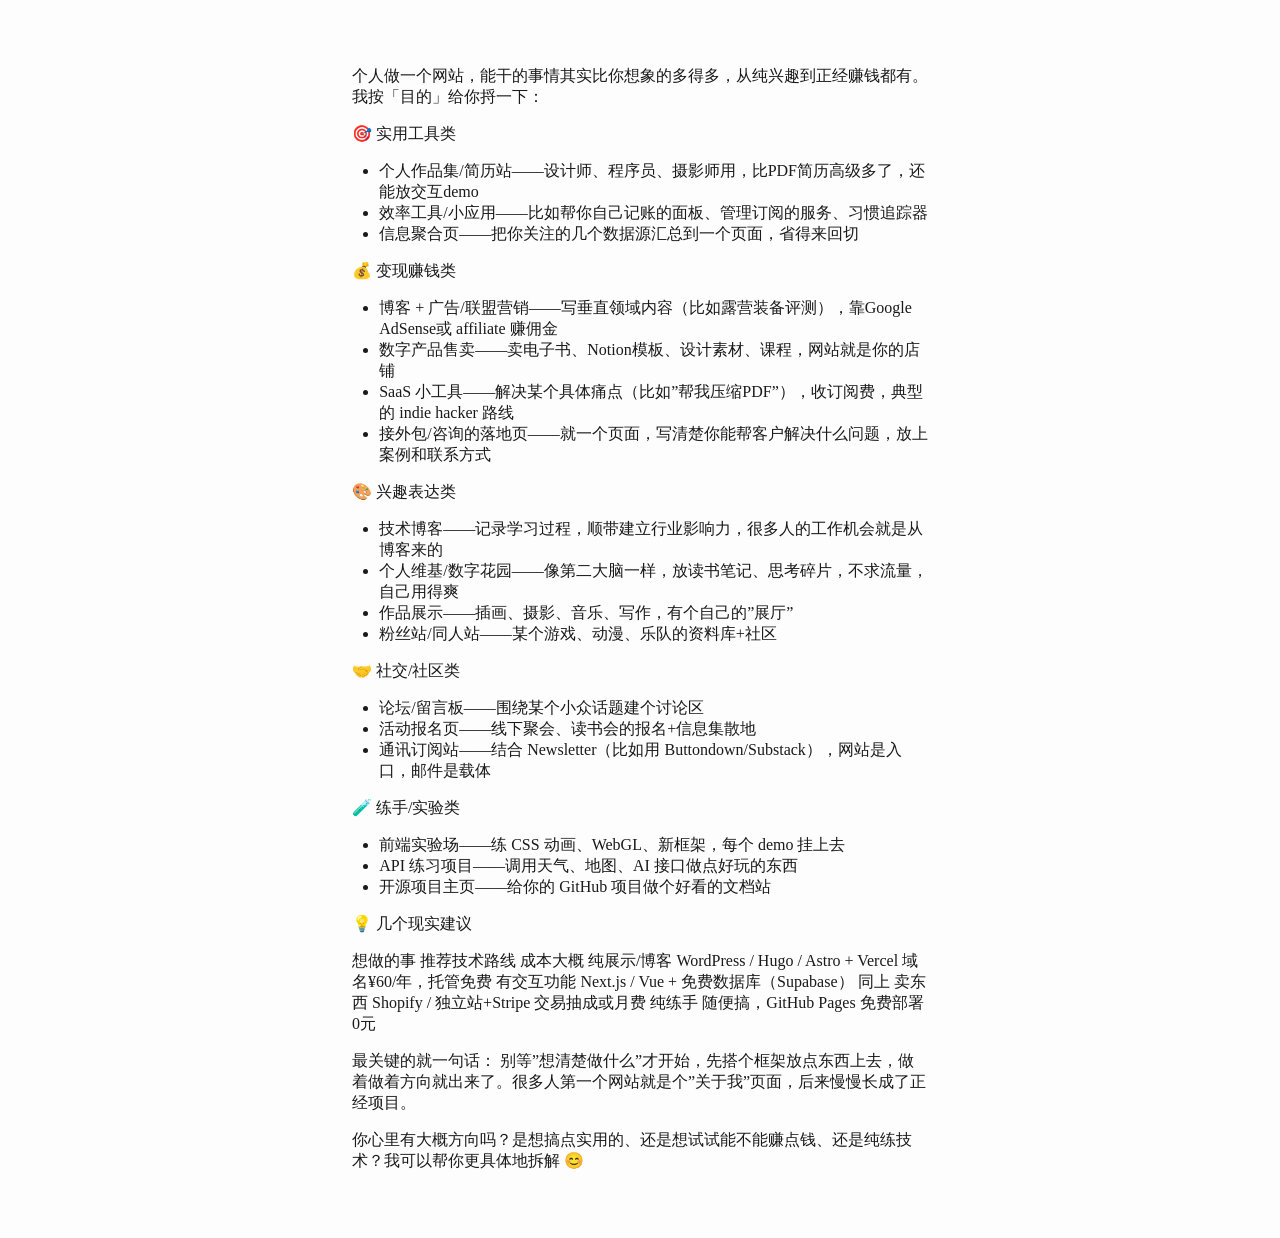
==== 个人做一个网站能干些什么.html @ d421e5bc "1" ====
﻿<!DOCTYPE html>
<html xmlns="http://www.w3.org/1999/xhtml">
<head>
  <meta charset="utf-8" />
  <meta name="generator" content="pandoc 3.11" />
  <meta name="viewport" content="width=device-width, initial-scale=1.0, user-scalable=yes" />
  <title>个人做一个网站能干些什么</title><link rel="stylesheet" href="style.css">
  <style>
    /* Default styles provided by pandoc.
    ** See https://pandoc.org/MANUAL.html#variables-for-html for config info.
    */
    html {
      color: #1a1a1a;
      background-color: #fdfdfd;
    }
    body {
      margin: 0 auto;
      max-width: 36em;
      padding-left: 50px;
      padding-right: 50px;
      padding-top: 50px;
      padding-bottom: 50px;
      hyphens: auto;
      overflow-wrap: break-word;
      text-rendering: optimizeLegibility;
      font-kerning: normal;
    }
    @media (max-width: 600px) {
      body {
        font-size: 0.9em;
        padding: 12px;
      }
      h1 {
        font-size: 1.8em;
      }
    }
    @media print {
      html {
        background-color: white;
      }
      body {
        background-color: transparent;
        color: black;
      }
      p, h2, h3 {
        orphans: 3;
        widows: 3;
      }
      h2, h3, h4 {
        page-break-after: avoid;
      }
    }
    p {
      margin: 1em 0;
    }
    a {
      color: #1a1a1a;
    }
    a:visited {
      color: #1a1a1a;
    }
    img {
      max-width: 100%;
    }
    svg {
      height: auto;
      max-width: 100%;
    }
    h1, h2, h3, h4, h5, h6 {
      margin-top: 1.4em;
    }
    h5, h6 {
      font-size: 1em;
      font-style: italic;
    }
    h6 {
      font-weight: normal;
    }
    ol, ul {
      padding-left: 1.7em;
      margin-top: 1em;
    }
    li > ol, li > ul {
      margin-top: 0;
    }
    blockquote {
      margin: 1em 0 1em 1.7em;
      padding-left: 1em;
      border-left: 2px solid #e6e6e6;
      color: #606060;
    }
    code {
      white-space: pre-wrap;
      font-family: Menlo, Monaco, Consolas, 'Lucida Console', monospace;
      font-size: 85%;
      margin: 0;
      hyphens: manual;
    }
    pre {
      margin: 1em 0;
      overflow: auto;
    }
    pre code {
      padding: 0;
      overflow: visible;
      overflow-wrap: normal;
    }
    .sourceCode {
     background-color: transparent;
     overflow: visible;
    }
    hr {
      border: none;
      border-top: 1px solid #1a1a1a;
      height: 1px;
      margin: 1em 0;
    }
    table {
      margin: 1em 0;
      border-collapse: collapse;
      width: 100%;
      overflow-x: auto;
      display: block;
      font-variant-numeric: lining-nums tabular-nums;
    }
    table caption {
      margin-bottom: 0.75em;
    }
    tbody {
      margin-top: 0.5em;
      border-top: 1px solid #1a1a1a;
      border-bottom: 1px solid #1a1a1a;
    }
    th {
      border-top: 1px solid #1a1a1a;
      padding: 0.25em 0.5em 0.25em 0.5em;
    }
    td {
      padding: 0.125em 0.5em 0.25em 0.5em;
    }
    header {
      margin-bottom: 4em;
      text-align: center;
    }
    #TOC li {
      list-style: none;
    }
    #TOC ul {
      padding-left: 1.3em;
    }
    #TOC > ul {
      padding-left: 0;
    }
    #TOC a:not(:hover) {
      text-decoration: none;
    }
    span.smallcaps{font-variant: small-caps;}
    div.columns{display: flex; gap: 1.5em;}
    div.column{flex: auto;}
    @media screen {
    div.columns{gap: min(4vw, 1.5em);}
    div.column{overflow-x: auto;}
    }
    div.hanging-indent{margin-left: 1.5em; text-indent: -1.5em;}
    /* The extra [class] is a hack that increases specificity enough to
       override a similar rule in reveal.js */
    ul.task-list[class]{list-style: none;}
    ul.task-list li input[type="checkbox"] {
      font-size: inherit;
      width: 0.8em;
      margin: 0 0.8em 0.2em -1.6em;
      vertical-align: middle;
    }
  </style>
</head>
<body>
<p>个人做一个网站，能干的事情其实比你想象的多得多，从纯兴趣到正经赚钱都有。我按「目的」给你捋一下：</p>
<p>🎯 实用工具类</p>
<ul>
<li>个人作品集/简历站——设计师、程序员、摄影师用，比PDF简历高级多了，还能放交互demo</li>
<li>效率工具/小应用——比如帮你自己记账的面板、管理订阅的服务、习惯追踪器</li>
<li>信息聚合页——把你关注的几个数据源汇总到一个页面，省得来回切</li>
</ul>
<p>💰 变现赚钱类</p>
<ul>
<li>博客 + 广告/联盟营销——写垂直领域内容（比如露营装备评测），靠Google
AdSense或 affiliate 赚佣金</li>
<li>数字产品售卖——卖电子书、Notion模板、设计素材、课程，网站就是你的店铺</li>
<li>SaaS 小工具——解决某个具体痛点（比如”帮我压缩PDF”），收订阅费，典型的
indie hacker 路线</li>
<li>接外包/咨询的落地页——就一个页面，写清楚你能帮客户解决什么问题，放上案例和联系方式</li>
</ul>
<p>🎨 兴趣表达类</p>
<ul>
<li>技术博客——记录学习过程，顺带建立行业影响力，很多人的工作机会就是从博客来的</li>
<li>个人维基/数字花园——像第二大脑一样，放读书笔记、思考碎片，不求流量，自己用得爽</li>
<li>作品展示——插画、摄影、音乐、写作，有个自己的”展厅”</li>
<li>粉丝站/同人站——某个游戏、动漫、乐队的资料库+社区</li>
</ul>
<p>🤝 社交/社区类</p>
<ul>
<li>论坛/留言板——围绕某个小众话题建个讨论区</li>
<li>活动报名页——线下聚会、读书会的报名+信息集散地</li>
<li>通讯订阅站——结合 Newsletter（比如用
Buttondown/Substack），网站是入口，邮件是载体</li>
</ul>
<p>🧪 练手/实验类</p>
<ul>
<li>前端实验场——练 CSS 动画、WebGL、新框架，每个 demo 挂上去</li>
<li>API 练习项目——调用天气、地图、AI 接口做点好玩的东西</li>
<li>开源项目主页——给你的 GitHub 项目做个好看的文档站</li>
</ul>
<p>💡 几个现实建议</p>
<p>想做的事 推荐技术路线 成本大概 纯展示/博客 WordPress / Hugo / Astro +
Vercel 域名¥60/年，托管免费 有交互功能 Next.js / Vue +
免费数据库（Supabase） 同上 卖东西 Shopify / 独立站+Stripe
交易抽成或月费 纯练手 随便搞，GitHub Pages 免费部署 0元</p>
<p>最关键的就一句话：
别等”想清楚做什么”才开始，先搭个框架放点东西上去，做着做着方向就出来了。很多人第一个网站就是个”关于我”页面，后来慢慢长成了正经项目。</p>
<p>你心里有大概方向吗？是想搞点实用的、还是想试试能不能赚点钱、还是纯练技术？我可以帮你更具体地拆解
😊</p>
</body>
</html>
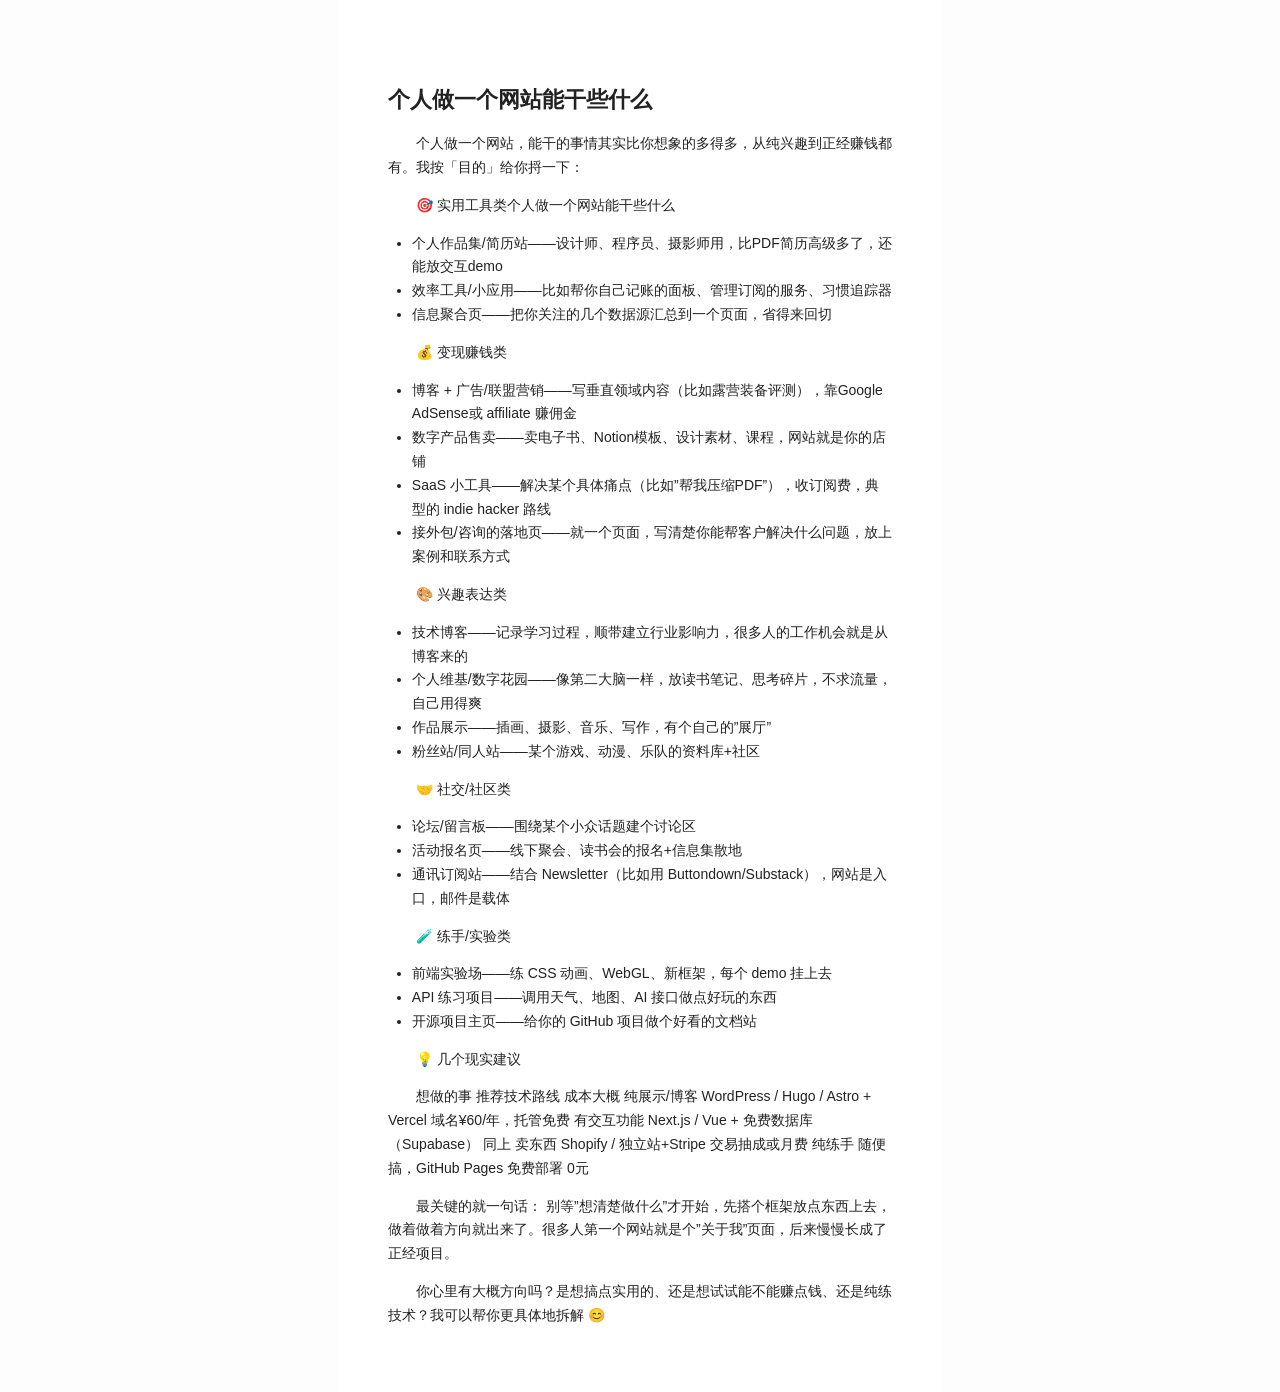
==== commit ae989350: "1" ====
--- a/个人做一个网站能干些什么.html
+++ b/个人做一个网站能干些什么.html
@@ -174,8 +174,8 @@
   </style>
 </head>
 <body>
-<p>个人做一个网站，能干的事情其实比你想象的多得多，从纯兴趣到正经赚钱都有。我按「目的」给你捋一下：</p>
-<p>🎯 实用工具类</p>
+<h1>个人做一个网站能干些什么</h1><p>个人做一个网站，能干的事情其实比你想象的多得多，从纯兴趣到正经赚钱都有。我按「目的」给你捋一下：</p>
+<p>🎯 实用工具类个人做一个网站能干些什么</p>
 <ul>
 <li>个人作品集/简历站——设计师、程序员、摄影师用，比PDF简历高级多了，还能放交互demo</li>
 <li>效率工具/小应用——比如帮你自己记账的面板、管理订阅的服务、习惯追踪器</li>
--- a/style.css
+++ b/style.css
@@ -0,0 +1,24 @@
+body {
+  font-family: "Microsoft YaHei", "SimSun", sans-serif;
+  font-size: 14px;
+  line-height: 1.7;
+  margin: 28px auto;
+  max-width: 980px;
+  padding: 0 18px;
+  color: #222;
+  background: #fff;
+}
+p { margin: 0.45em 0; text-indent: 2em; }
+h1, h2, h3, h4, h5, h6, nav, .toc, table, caption, figcaption, blockquote, pre { text-indent: 0; }
+h1, h2, h3 { margin: 0.8em 0 0.5em; }
+h1 { font-size: 22px; }
+h2 { font-size: 18px; }
+h3 { font-size: 16px; }
+a { color: #000; text-decoration: underline; }
+table { border-collapse: collapse; width: auto; margin: 0.9em auto; font-size: 14px; }
+th, td { border: 1px solid #333; padding: 5px 12px; vertical-align: middle; }
+th { background: #f3f3f3; font-weight: bold; text-align: center; }
+td { text-align: center; }
+img { max-width: 100%; height: auto; }
+hr { border: none; border-top: 1px solid #888; margin: 1em 0; }
+pre, code { font-family: Consolas, "Courier New", monospace; white-space: pre-wrap; }
